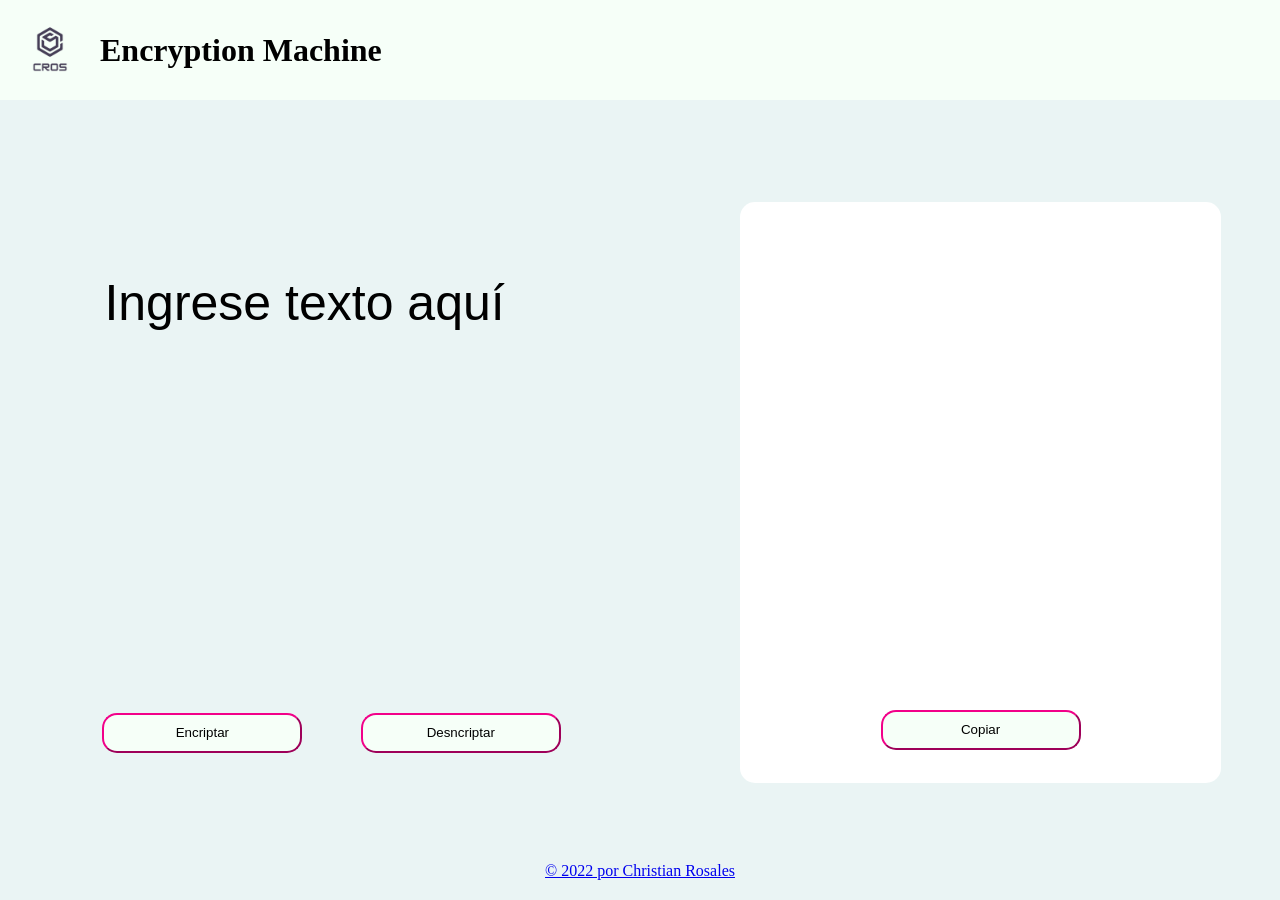
==== index.html @ ab50eeb5 "se cambio el nombre a index" ====
<!DOCTYPE html>
<html lang="en">
<head>
    <meta charset="UTF-8">
    <meta http-equiv="X-UA-Compatible" content="IE=edge">
    <meta name="viewport" content="width=device-width, initial-scale=1.0">
    <link rel="stylesheet" href="styles.css">    
    <title>EncMachine</title>
</head>
<body>
    <header>
        <a href="https://github.com/ChristianRosales" class="logo">
            <img src="cross_logo.png" alt="" >
        </a>
        <h1>Encryption Machine</h1>
    </header>
<main>
<article class="container_left">
    <div class="text_frame">
        <input type="text" id="in_sentence" value="Ingrese texto aquí">
    </div>
    <div class="btn_container">
        <button type="button" id="encrip_btn" class="btn_enc">Encriptar</button>
        <button type="button" id="desencrip_btn" class="btn_denc">Desncriptar</button>
    </div>    
</article>
<article class="container_right">
    <div class="text_encript">
        <input type="text" id="texto_navi">
       <div class="container_copy">
            <button type="button" id="copy_btn">Copiar</button>
        </div>
    </div>
</article>
</main>
<footer>
    <a href="https://github.com/ChristianRosales" class="copyrigth">&#169 2022 por Christian Rosales</a>
</footer>
</body>

<script>
var input = document.querySelector("input");
//funcion que limpia el valor del input al clickear sobre el mismo
function limpiar(){
        input.value = "";            
    }
input.onclick = limpiar;
//Esta función captura el estring del input y lo transforma a array
function stringToArr(){
    let ingresado = input.value;
    let arrCon = Array.from(ingresado);
        return arrCon;
    }
//Esta función toma un array, itera cada posición buscando una vocal para reemplazandola y devuelve el array encriptado
function encriptador(arr){
        for(let i=0; i<arr.length; i++){
            if(arr[i] == 'a'){
                arr[i] = 'ai'
            }
            if(arr[i] == 'e'){
                arr[i] = 'enter'
            }
            if(arr[i] == 'i'){
                arr[i] = 'imes'
            }
            if(arr[i] == 'o'){
                arr[i] = 'ober'
            }
            if(arr[i] == 'u'){
                arr[i] = 'ufat'
            }
        }
        return arr;
    }
//Esta función toma un array, busca en cada posición del array una vocal. 
//Si existe, agrega dicha vocal a un nuevo array y recorre el iterador n posiciones segun el tamaño de la palabra encriptada (a - ai => 2 posiciones)  también agrega otros caracteres conferme los va encontrando
function desencriptador(arr){
    let posicion = 0;
    let arrNew=[];
    let caracter;
    while(posicion < arr.length){
        if(arr[posicion] != 'a' && arr[posicion] != 'e' && arr[posicion] != 'i' && arr[posicion] != 'o' && arr[posicion] != 'u'){
            arrNew.push(arr[posicion]);
            console.log(arrNew);
        }else{
            caracter = arr[posicion];
            console.log(caracter); 
            switch(caracter){
                case 'a': 
                    arrNew.push('a');
                    posicion = posicion+1;
                    //console.log(posicion);
                    break;
                case 'e': 
                    arrNew.push('e');
                    posicion = posicion+4;
                    break;
                case 'i': 
                    arrNew.push('i');
                    posicion = posicion+3;
                    break;
                case 'o': 
                    arrNew.push('o');
                    posicion = posicion+3;
                    break;
                case 'u': 
                    arrNew.push('u');
                    posicion = posicion+3;
                default:
                    break;    
            }
        }
    
    posicion ++;
    }

    return arrNew;
}
//Convierte a string el arreglo procesado 
function arrToString(arrEncrip){
    var cadena = arrEncrip.join("");
    return cadena;
}
// Muestra el resultado de encriptar un texto en una etiqueta p de html
function mostrar(){
    var objetivo = document.getElementById('texto_navi');
//comprueba que se este ingresando algo en el input
    if(input.value == "Ingrese texto aquí" || input.value == ""){
        alert("Por favor ingrese mensaje a procesar");
    }else{
        var cadenaValidar = input.value;
        //var val = /^[A-Z\u00C0-\u017F]+$/
        var validado = /[A-Z\u00C0-\u017F]/.test(cadenaValidar);
//        console.log(validado)

        if(validado == true){
            alert('No se aceptan mayusculas ni caracteres especiales')
        }else{

            var arrConvertido = stringToArr();
            var arrEncriptado = encriptador(arrConvertido);
            var cadenaEncriptada = arrToString(arrEncriptado);
            objetivo.value = cadenaEncriptada;
        }
    }
    limpiar();
    input.value = "Ingrese texto aquí";
}
// Muestra el resultado de desencriptar un texto en una etiqueta p de html
function mostrarDecifrado(){
    var objetivo = document.getElementById('texto_navi');
//comprueba que se este ingresando algo en el input 
    if(input.value == "Ingrese texto aquí" || input.value == ""){
        alert("Por favor ingrese mensaje a procesar");
    }else{
        var cadenaValidar = input.value;
        //var val = /^[A-Z\u00C0-\u017F]+$/
        var validado = /[A-Z\u00C0-\u017F]/.test(cadenaValidar);
//        console.log(validado)

        if(validado == true){
            alert('No se aceptan mayusculas ni caracteres especiales')
        }else{

            var arrAConv = stringToArr();
            var arrDesencriptado = desencriptador(arrAConv);
            var cadenaDesencriptada = arrToString(arrDesencriptado);
            objetivo.value = cadenaDesencriptada;
        }
    }
    limpiar();
    input.value = "Ingrese texto aquí";
}

function copiarAlPortapapeles(){
    let textRes = document.getElementById('texto_navi');
    textRes.focus();
    document.execCommand('selectAll');
    document.execCommand('copy');
}


var buttonEncriptar = document.getElementById('encrip_btn');
buttonEncriptar.onclick = mostrar;

var buttonDesencriptar = document.getElementById('desencrip_btn');
buttonDesencriptar.onclick = mostrarDecifrado;

var buttonCopiar = document.getElementById('copy_btn');
buttonCopiar.onclick = copiarAlPortapapeles;

</script>
</html>
---- styles.css ----
html, body {
    background-color: #eaf4f4;
    font-family: "Lucida Console";
    height:100%;
    margin:0;
    display: flex;
    flex-direction: column;
  }
header{
  background-color: #f6fff8;
  display: flex;
  flex-direction: row;
  align-items: center;
}
footer {
  text-align: center;
}
.copyrigth{
  display: block;
  margin: 0;
  padding: 20px;
}
.logo {
  display: block;
  width: 100px;
  height: 100px;
  margin: 0;
  padding: 0;
}
img {
  width: 100%;
  height: auto;
  margin: 0;
  padding: 0;
}
main {
  display: flex;
  height: 100%;
  margin: 8%;
}
  .container_left {
    display: flex;
    flex-direction: column;
    align-items: stretch;
    width: 60%;
    height: 100%;
  }
  .text_frame{
    width: 100%;
    height: 95%;
}
  #in_sentence {
    border: none;
    outline: none;
    background-color: #eaf4f4;
    height: 200px;
    width: 100%;
    font-size: 50px;
}
  .btn_container {
    width: 100%;
    height: 5%;
    display: flex;
    flex-flow: column rap;
    justify-content: flex-start;
  }
  button {
    display: block;
  }
  
  .btn_enc, .btn_denc, #copy_btn{
    width: 200px;
    height: 40px;
    background-color: #f6fff8;
    border-radius: 15px;
    border-color: #f20089;
  }
.btn_denc {
  margin-left: 10%;
}  
  .container_right {
    width: 45%;
    margin-left: 5%;
    height: 100%;

  }

.text_encript {
  background-color: white;
  border-radius: 15px;
  width: 100%;
  height: 100%;
  display: flex;
  flex-direction: column;
  align-items: center;
  padding: 5%;
}
 #texto_navi {
   display: block;
   width: 100%;
   height: 90%;
   border: none;
   font-size: 36px;
   margin: 0;
 }
 .container_copy{
  width: 100%;
  height: 5%;
  display: flex;
  flex-flow: column rap;
  justify-content: center;
}
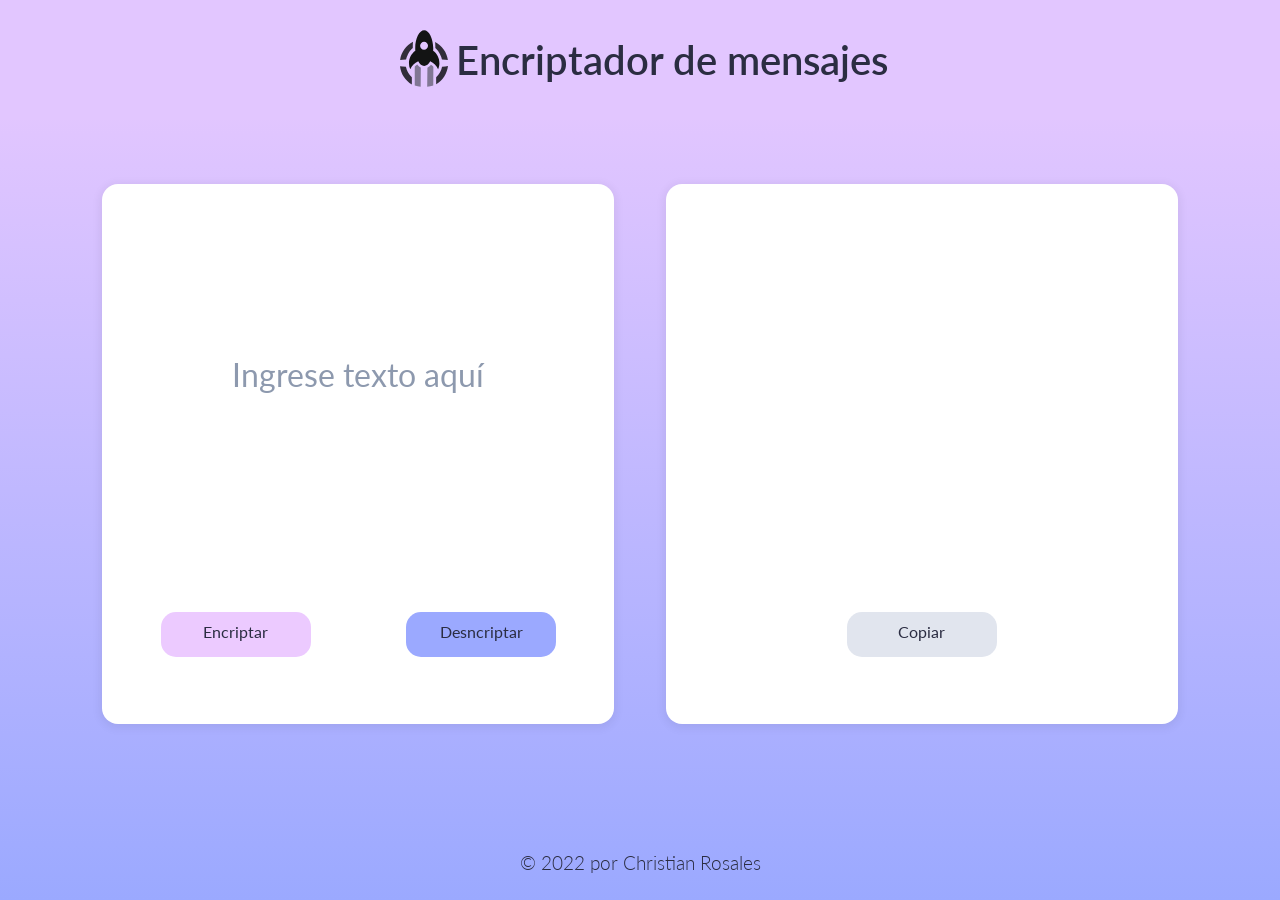
==== commit 0170e684: "arreglando css" ====
--- a/index.html
+++ b/index.html
@@ -4,38 +4,41 @@
     <meta charset="UTF-8">
     <meta http-equiv="X-UA-Compatible" content="IE=edge">
     <meta name="viewport" content="width=device-width, initial-scale=1.0">
-    <link rel="stylesheet" href="styles.css">    
-    <title>EncMachine</title>
+    <link rel="icon" href="/assets/img/logo-white.svg">
+    <link rel="preconnect" href="https://fonts.googleapis.com">
+    <link rel="preconnect" href="https://fonts.gstatic.com" crossorigin>
+    <link href="https://fonts.googleapis.com/css2?family=Lato&display=swap" rel="stylesheet">
+    <link rel="stylesheet" href="/assets/css/reset.css">
+    <link rel="stylesheet" href="/assets/css/bases.css">
+    <link rel="stylesheet" href="/assets/css/styles.css"> 
+    <link rel="stylesheet" href="/assets/css/responsivo.css">    
+    <title>Encriptador</title>
 </head>
 <body>
-    <header>
-        <a href="https://github.com/ChristianRosales" class="logo">
-            <img src="cross_logo.png" alt="" >
+    <header class="encabezado container">
+        <a href="https://github.com/ChristianRosales" class="encabezado__logo">
+            <img src="/assets/img/logo-cros.svg" alt="Logo cross" class="logo">
         </a>
-        <h1>Encryption Machine</h1>
+        <h1 class="encabezado__titulo-principal">Encriptador de mensajes</h1>
     </header>
-<main>
-<article class="container_left">
-    <div class="text_frame">
-        <input type="text" id="in_sentence" value="Ingrese texto aquí">
-    </div>
-    <div class="btn_container">
-        <button type="button" id="encrip_btn" class="btn_enc">Encriptar</button>
-        <button type="button" id="desencrip_btn" class="btn_denc">Desncriptar</button>
-    </div>    
-</article>
-<article class="container_right">
-    <div class="text_encript">
-        <input type="text" id="texto_navi">
-       <div class="container_copy">
-            <button type="button" id="copy_btn">Copiar</button>
-        </div>
-    </div>
-</article>
-</main>
-<footer>
-    <a href="https://github.com/ChristianRosales" class="copyrigth">&#169 2022 por Christian Rosales</a>
-</footer>
+    <main class="principal contenedor">
+        <section id="contenedor__entrada">
+            <article class="tarjetas">
+                <input type="text" id="in_sentence" value="Ingrese texto aquí" class="cuadro-texto">
+                <a id="encrip_btn" class="boton btn_enc" href="#contenedor__salida">Encriptar</a>
+                <a type="button" id="desencrip_btn" class="boton btn_denc" href="#contenedor__salida">Desncriptar</a>
+            </article>
+        </section>
+        <section id="contenedor__salida">
+            <article class="tarjetas">
+                    <input type="text" id="texto_navi" class="cuadro-texto">
+                    <a type="button" id="copy_btn" class="boton btn_copiar" href="#">Copiar</a>
+            </article>
+        </section>
+    </main>
+    <footer class="pie-pagina" id="pie">
+        <a href="https://github.com/ChristianRosales" class="pie-pagina__copyrigth">&#169 2022 por Christian Rosales</a>
+    </footer>
 </body>
 
 <script>
--- a/assets/css/bases.css
+++ b/assets/css/bases.css
@@ -0,0 +1,39 @@
+:root{
+    --background-encabezado: #e2c6ff;
+    --background-blanco: #FFFFFF;
+    --background-body-1:#eccaff;
+    --background-body-2:#9ba9ff;
+    --fuente-titulos: #2b2d42;
+    --fuente-texto: #8d99ae;
+    --fuente-texto-resaltado: #edf2f4;
+    --boton-activado: #f72585;
+    --boton-activado-2: #696eff;
+    --lato: 'Lato', sans-serif;
+}
+html {
+    scroll-behavior: smooth;
+}
+body{
+    box-sizing: border-box;
+    font-family: var(--open-sans);
+    margin: 0px;
+    padding: 0px;
+    background-image: linear-gradient(180deg, var(--background-body-1), var(--background-body-2));
+    height: 100vh;
+
+}
+.principal {
+    padding-top: 5%;
+    padding-right: 6%;
+    padding-left: 6%;
+}
+.boton {
+    text-align: center;
+    display: block;
+    width: 100%;
+    max-width: 350px;
+    box-sizing: border-box;
+    padding: 1rem 2rem ;
+    border: 1px solid var(--boton-rojo);
+    border-radius: 5px;
+}
--- a/assets/css/styles.css
+++ b/assets/css/styles.css
@@ -0,0 +1,108 @@
+.encabezado {
+  width: 100%;
+  height: 120px;
+  background-color: var(--background-encabezado);
+  padding-top: .75rem;
+  padding-bottom: .75rem;
+  display: flex;
+  justify-content: center;
+  align-items: center;
+}
+.encabezado__titulo-principal {
+  color: var(--fuente-titulos);
+  font-family: var(--lato);
+  font-size: 3rem;
+  font-weight: 600;
+}
+.encabezado__logo {
+  display: inline-block;
+  vertical-align: middle;
+  width: 4rem;
+  padding: .5rem;
+}
+.encabezado-logo img {
+  display: block;
+  width: 100%;
+  height: auto;
+}
+.contenedor {
+  display: flex;
+  flex-direction: row;
+  justify-content: space-around;
+  align-items: center;
+}
+.tarjetas {
+  display: flex;
+  flex-direction: row;
+  flex-flow: wrap;
+  justify-content: space-around;
+  background-color: var(--background-blanco);
+  width: 35vw;
+  height: 60vh;
+  margin-bottom: 2rem;
+  border-radius: 16px;
+  box-shadow: 0 2px 10px 2px #00000010;
+  padding: 2%;
+}
+.cuadro-texto {
+  border: none;
+  outline: none;
+  height: 40vh;
+  width: 100%;
+  color: var(--fuente-texto);
+  font-family: var(--lato);
+  font-size: 2rem;
+  text-align: center;
+  word-wrap: break-word;
+}
+.boton {
+  border-radius: 15px;
+  color: var(--fuente-titulos);
+  font-family: var(--lato);
+  font-size: 1rem;
+  height: 45px;
+  padding: 10px;
+  text-decoration: none;
+  text-align: center;
+  transition: transform .1s;
+  width: 150px;
+}
+.btn_enc {
+  background-color: var(--background-body-1);
+}
+.btn_denc {
+  background-color: var(--background-body-2);  
+}
+.btn_enc:hover{
+  background-color: var(--boton-activado);
+  color: var(--fuente-texto-resaltado);
+  transform: scale(1.2);
+}
+.btn_denc:hover{
+  background-color: var(--boton-activado-2);
+  color: var(--fuente-texto-resaltado);
+  transform: scale(1.2);
+}
+.btn_copiar{
+  background-color: #e1e5ee;
+}
+.btn_copiar:hover {
+  transform: scale(1.2);
+}
+.btn_copiar:active {
+  background-color: var(--boton-activado);
+}
+.pie-pagina {
+  text-align: center;
+  position: absolute;
+  bottom: 0;
+  width: 100%;
+  padding: 2%;
+}
+.pie-pagina__copyrigth {
+  text-decoration: none;
+  color: var(--fuente-titulos);
+  font-family: var(--lato);
+  font-size: 1.2rem;
+  font-weight: 300;
+}
--- a/assets/css/responsivo.css
+++ b/assets/css/responsivo.css
@@ -0,0 +1,83 @@
+@media only screen and (min-width: 280px){
+    body {
+        height: 100%;    
+    }
+    .encabezado__titulo-principal{
+        display: block;
+        font-size: 1.5rem;
+    }
+    .encabezado__logo {
+        width: 3rem;
+    }
+
+    .contenedor {
+        flex-direction: column;
+    }
+    .tarjetas{
+        width: 80vw;
+    }
+    .pie-pagina {
+        position: relative;
+    }
+}
+@media only screen and (min-width: 600px) {
+    body {
+        height: 100vh;    
+    }
+    .principal {
+        padding: 8% 2% 0 2%;
+    }
+    .encabezado__titulo-principal{
+        font-size: 2.5rem;
+    }
+    .tarjetas{
+        width: 45vw;
+    }
+    .contenedor {
+        flex-direction: row;
+      }
+      .pie-pagina {
+        position: absolute;
+    }
+
+}
+@media only screen and (min-width: 768px) {
+    .principal {
+        padding-top: 5%;
+        padding-right: 6%;
+        padding-left: 6%;
+    }     
+    .encabezado {
+        height: 120px;
+        padding-top: .75rem;
+        padding-bottom: .75rem;
+        display: flex;
+        justify-content: center;
+        align-items: center;      
+    }
+    .encabezado__logo {
+        display: inline-block;
+        vertical-align: middle;
+        width: 4rem;
+        padding: .5rem;
+      }
+    .contenedor {
+    display: flex;
+    flex-direction: row;
+    justify-content: space-around;
+    align-items: center;
+    }
+    .tarjetas {
+        width: 40vw;
+        height: 60vh;
+      }
+      
+      .pie-pagina {
+        text-align: center;
+        position: absolute;
+        bottom: 0;
+        width: 100%;
+        padding: 2%;
+      }
+      
+}
